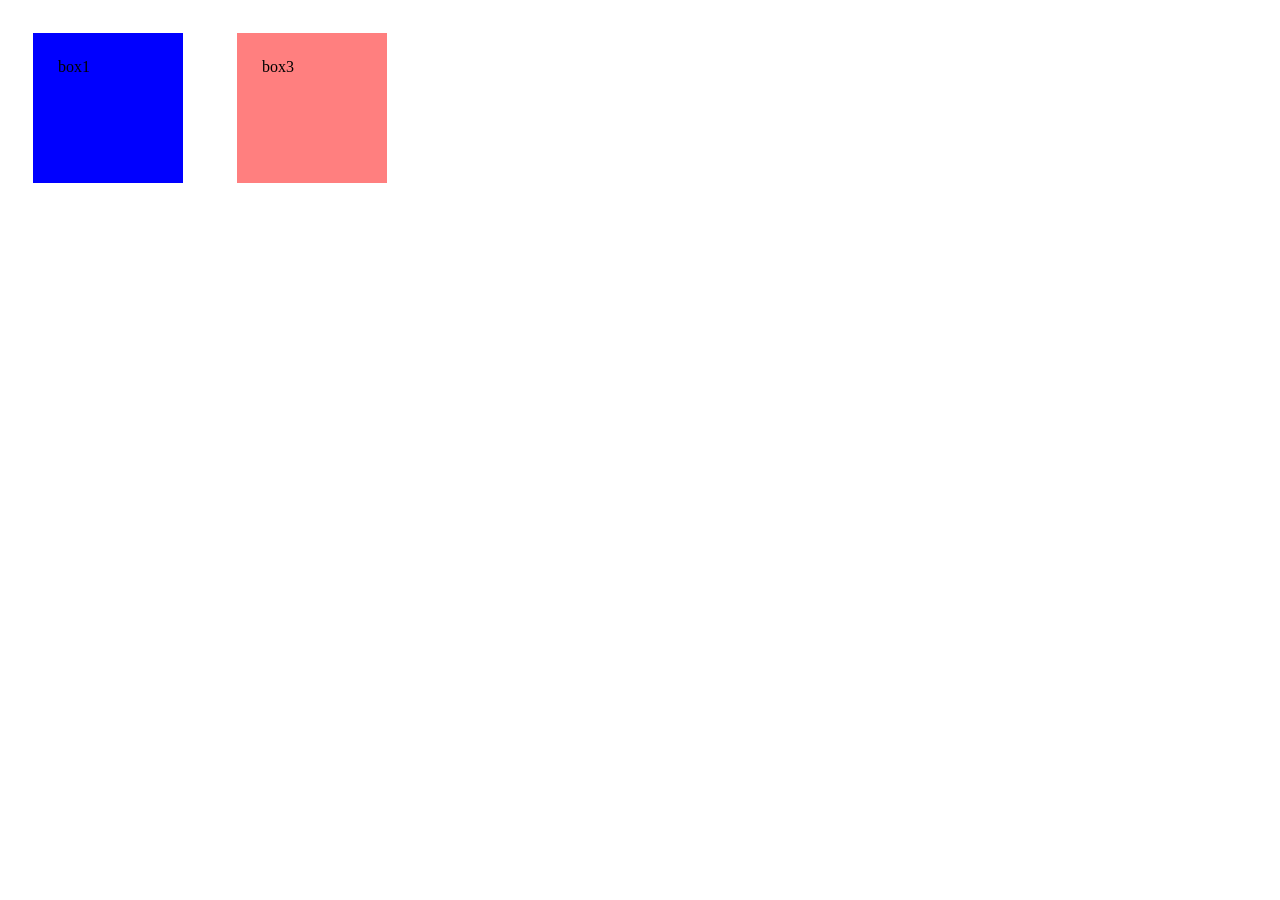
==== Csslv2.html @ cfdbd132 "level 2 and practice completed" ====
<!DOCTYPE html>
<html lang="en">
<head>
    <meta charset="UTF-8">
    <meta name="viewport" content="width=device-width, initial-scale=1.0">
    <title>New topic</title>
    <link rel="stylesheet" href="csslv2.css">


<div style="background-color: blue;">box1</div>
<div id="a2" style="background-color: red;">box2</div>
<div id="a3">box3</div>

</head>
<body>
    
</body>
</html>
---- csslv2.css ----
div{
    display: inline-block;
    background-color:red ;
    height: 100px;
    width: 100px;
    margin: 25px;
    padding: 25px;
}
#a2{
    display: none;
}
#a3{
    background-color: rgba(255, 0, 0, 0.5);
}
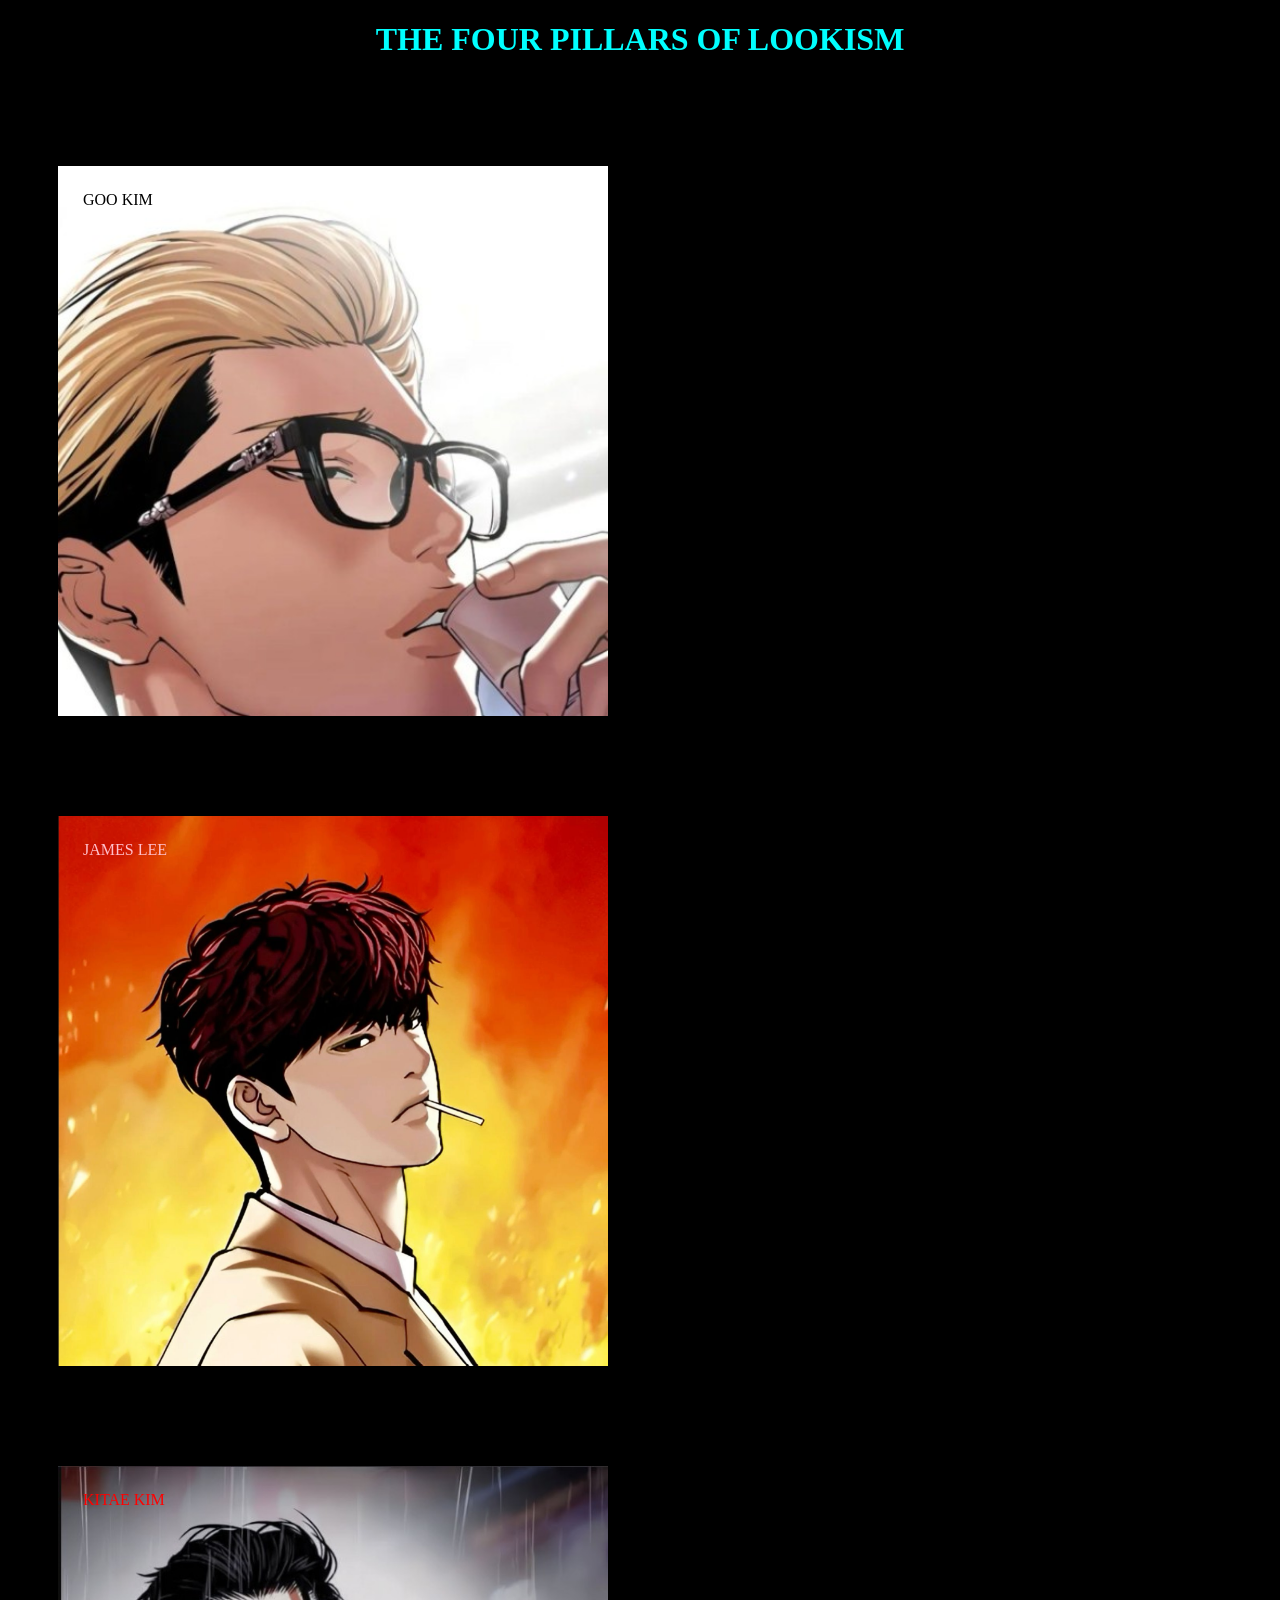
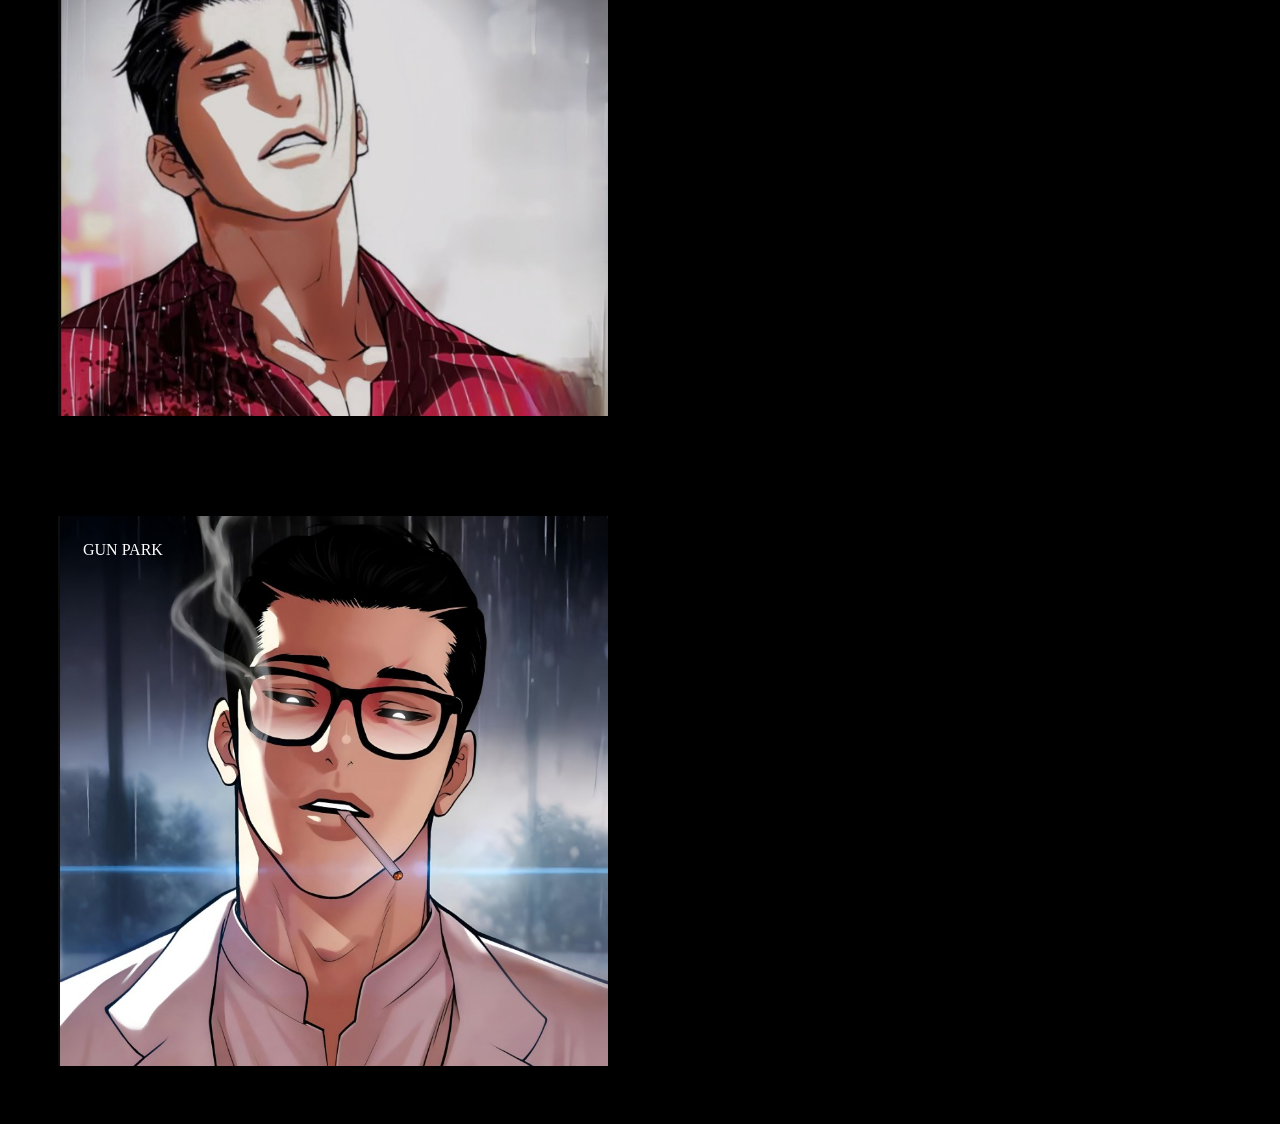
==== commit 87f1d2e1: "Level 3 and practice questions done" ====
--- a/Csslv2.html
+++ b/Csslv2.html
@@ -3,13 +3,15 @@
 <head>
     <meta charset="UTF-8">
     <meta name="viewport" content="width=device-width, initial-scale=1.0">
-    <title>New topic</title>
+    <title>Level 2</title>
     <link rel="stylesheet" href="csslv2.css">
 
-
-<div style="background-color: blue;">box1</div>
-<div id="a2" style="background-color: red;">box2</div>
-<div id="a3">box3</div>
+<h1 style="color: aqua; ">THE FOUR PILLARS OF LOOKISM</h1><br><br>
+<div id="a1" style="background-color: blue;color:black;">GOO KIM</div>
+<div id="a2" style="background-color: red;"></div>
+<div id="a3" style="color: pink;">JAMES LEE</div>
+<div id="a4" style="color: red;">KITAE KIM</div>
+<div id="a5" style="color: white;">GUN PARK</div>
 
 </head>
 <body>
--- a/csslv2.css
+++ b/csslv2.css
@@ -1,9 +1,16 @@
+*{
+    background-color: black;
+}
+h1{
+    text-align: center;
+}
+
 div{
     display: inline-block;
     background-color:red ;
-    height: 100px;
-    width: 100px;
-    margin: 25px;
+    height: 500px;
+    width: 500px;
+    margin: 50px;
     padding: 25px;
 }
 #a2{
@@ -11,4 +18,18 @@
 }
 #a3{
     background-color: rgba(255, 0, 0, 0.5);
+    background-image: url(james.jpg);
+    background-size: cover;
+}
+#a4{
+    background-image: url(Kitae.jpg);
+    background-size: cover;
+}
+#a1{
+    background-image: url(goo.jpg);
+    background-size: cover;
+}
+#a5{
+    background-image: url(gun.jpg);
+    background-size: cover;
 }
